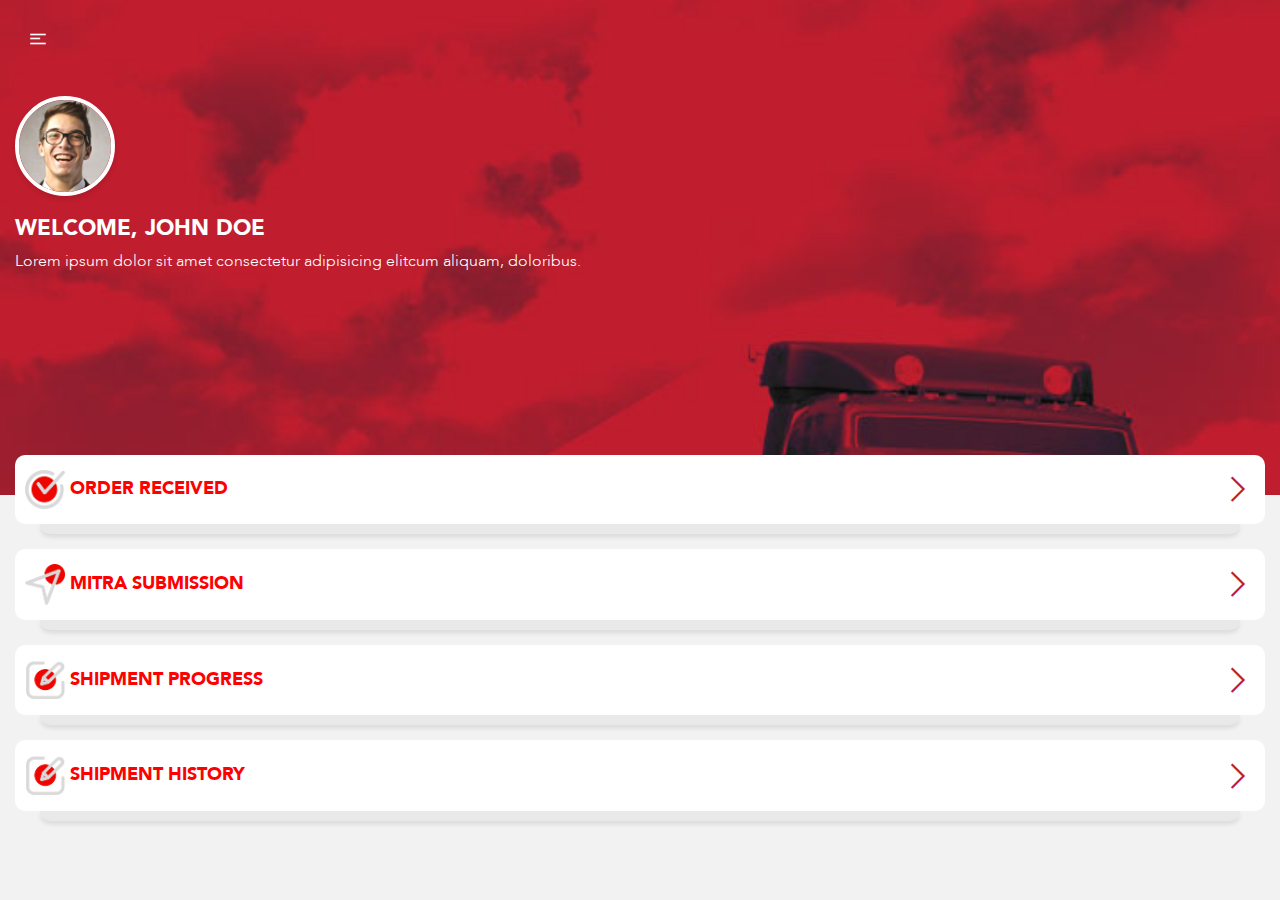
==== home.html @ 954e8e5e "init" ====
<!DOCTYPE html>
<html lang="en">
  <head>
    <meta charset="utf-8">
    <meta http-equiv="X-UA-Compatible" content="IE=edge">
    <meta name="viewport" content="width=device-width, initial-scale=1, shrink-to-fit=no">
    <title>DJS</title>
    <meta name="description" content="">
    <meta name="keywords" content="">
    <meta name="author" content="">

    <!-- <script type="text/javascript" src="cordova.js"></script> -->

    <!-- CSS Files -->
    <link rel="stylesheet" type="text/css" href="css/bootstrap.min.css">
    <link rel="stylesheet" type="text/css" href="css/font-awesome.min.css">
    <link rel="stylesheet" type="text/css" href="css/bootstrap-material-design.css">
    <link rel="stylesheet" type="text/css" href="css/ripples.min.css">
    <link rel="stylesheet" type="text/css" href="css/style.css">



</head>
<body>

  <div class="wraper">

    <div id="sidebar-nav" class="sidebar">
      <div class="sidebar-scroll">
        <div class="wrap-user">
          <div class="user">
            <img src="images/user.jpg" alt="" class="img-circle">
            <div class="info">John doe</div>
          </div>
        </div>
        <nav>
          <ul class="nav">
            <li><a href="order-received.html" class="btn btn-default">ORDER RECEIVED</a></li></li>
            <li><a href="mitra-submission.html" class="btn btn-default">MITRA SUBMISSION</a></li></li>
            <li><a href="shipment-progress.html" class="btn btn-default">SHIPMENT PROGRESS</a></li></li>
            <li><a href="shipment-history.html" class="btn btn-default">SHIPMENT HISTORY</a></li></li>
            <li><a href="javascript:void(0)" class="btn btn-default">LOGOUT</a></li></li>
          </ul>       
        </nav>
      </div>
    </div>
    <!-- end menu sidebar -->
    <div class="ssm-overlay ssm-toggle-nav"></div>


    <div class="bghome">
      <div class="header bg-transparant">
        <div class="container-fluid">
          <!-- <div class="page-title">ORDER</div> -->
          <a href="#" class="btn btn-header btn-burger btn-left ssm-toggle-nav"><i class="ic icon-enav-5"></i> </a>
          <!-- <a href="#" class="btn btn-header btn-right"><i class="ic icon-enav-1"></i> ORDER</a> -->
          <div class="user">
            <img src="images/user.jpg" alt="" class="img-circle">
          </div>
          <div class="nama">
            <h2>WELCOME, JOHN DOE</h2>
            <p>Lorem ipsum dolor sit amet consectetur adipisicing elitcum aliquam, doloribus.</p>
          </div>

        </div>
      </div>
    </div>
    
   <div class="container-fluid">

    <div class="box navhome box-overlap">
      <div class="row">
        <div class="col-xs-12"><a href="order-received.html" class=""><img src="css/images/home-icon-1.png" alt=""> ORDER RECEIVED</a></div>
      </div>
    </div>

    <div class="box navhome">
      <div class="row">
        <div class="col-xs-12"><a href="mitra-submission.html" class=""><img src="css/images/home-icon-2.png" alt=""> MITRA SUBMISSION</a></div>
      </div>
    </div>

    <div class="box navhome">
      <div class="row">
        <div class="col-xs-12"><a href="shipment-progress.html" class=""><img src="css/images/home-icon-3.png" alt=""> SHIPMENT PROGRESS</a></div>
      </div>
    </div>
    
    <div class="box navhome">
      <div class="row">
        <div class="col-xs-12"><a href="shipment-history.html" class=""><img src="css/images/home-icon-3.png" alt=""> SHIPMENT HISTORY</a></div>
      </div>
    </div>

   </div>


  </div>




  <script type="text/javascript" src="js/jquery.min.js"></script>
  <script type="text/javascript" src="js/bootstrap.min.js"></script>
  <script type="text/javascript" src="js/material.min.js"></script>
  <script type="text/javascript" src="js/ripples.min.js"></script>

  <script type="text/javascript" src="js/jquery.touchSwipe.min.js"></script>
  <script type="text/javascript" src="js/jquery.slideandswipe.min.js"></script>

  <script type="text/javascript" src="js/global.js"></script>

</body>
</html>
---- css/ripples.min.css ----
.withripple{position:relative}.ripple-container{position:absolute;top:0;left:0;z-index:1;width:100%;height:100%;overflow:hidden;border-radius:inherit;pointer-events:none}.ripple{position:absolute;width:20px;height:20px;margin-left:-10px;margin-top:-10px;border-radius:100%;background-color:#000;background-color:rgba(0,0,0,.05);-webkit-transform:scale(1);-ms-transform:scale(1);-o-transform:scale(1);transform:scale(1);-webkit-transform-origin:50%;-ms-transform-origin:50%;-o-transform-origin:50%;transform-origin:50%;opacity:0;pointer-events:none}.ripple.ripple-on{-webkit-transition:opacity .15s ease-in 0s,-webkit-transform .5s cubic-bezier(.4,0,.2,1) .1s;-o-transition:opacity .15s ease-in 0s,-o-transform .5s cubic-bezier(.4,0,.2,1) .1s;transition:opacity .15s ease-in 0s,transform .5s cubic-bezier(.4,0,.2,1) .1s;opacity:.1}.ripple.ripple-out{-webkit-transition:opacity .1s linear 0s!important;-o-transition:opacity .1s linear 0s!important;transition:opacity .1s linear 0s!important;opacity:0}
/*# sourceMappingURL=ripples.min.css.map */
---- css/style.css ----
@charset "UTF-8";
/*
Template Name: Autoexped
Author: 
Author URI: 
Version: 1.0
*/
/**
 * VARIABLE
 * -----------------------------------------------------------------------------
 */
.bolder {
  font-weight: 600; }

.cfix {
  content: '';
  display: block;
  width: 100%;
  clear: both; }

@font-face {
  font-family: 'Avenir';
  src: url("../fonts/Avenir-Light.eot");
  src: url("../fonts/Avenir-Light.eot?#iefix") format("embedded-opentype"), url("../fonts/Avenir-Light.woff2") format("woff2"), url("../fonts/Avenir-Light.woff") format("woff"), url("../fonts/Avenir-Light.ttf") format("truetype"), url("../fonts/Avenir-Light.svg#Avenir-Light") format("svg");
  font-weight: 300;
  font-style: normal; }
@font-face {
  font-family: 'Avenir';
  src: url("../fonts/Avenir-Medium.eot");
  src: url("../fonts/Avenir-Medium.eot?#iefix") format("embedded-opentype"), url("../fonts/Avenir-Medium.woff2") format("woff2"), url("../fonts/Avenir-Medium.woff") format("woff"), url("../fonts/Avenir-Medium.ttf") format("truetype"), url("../fonts/Avenir-Medium.svg#Avenir-Medium") format("svg");
  font-weight: 500;
  font-style: normal; }
@font-face {
  font-family: 'Avenir';
  src: url("../fonts/Avenir-Black.eot");
  src: url("../fonts/Avenir-Black.eot?#iefix") format("embedded-opentype"), url("../fonts/Avenir-Black.woff2") format("woff2"), url("../fonts/Avenir-Black.woff") format("woff"), url("../fonts/Avenir-Black.ttf") format("truetype"), url("../fonts/Avenir-Black.svg#Avenir-Black") format("svg");
  font-weight: 900;
  font-style: normal; }
@font-face {
  font-family: "i-webfont";
  src: url("../fonts/ic-webfont.eot?51534236");
  src: url("../fonts/ic-webfont.eot?51534236#iefix") format("embedded-opentype"), url("../fonts/ic-webfont.woff2?51534236") format("woff2"), url("../fonts/ic-webfont.woff?51534236") format("woff"), url("../fonts/ic-webfont.ttf?51534236") format("truetype"), url("../fonts/ic-webfont.svg?51534236#enav-webfont") format("svg");
  font-weight: normal;
  font-style: normal; }
.ic {
  font-family: "i-webfont";
  font-style: normal;
  font-weight: normal;
  speak: none;
  display: inline-block;
  text-decoration: inherit;
  width: 1em;
  margin-right: .2em;
  text-align: center;
  /* opacity: .8; */
  /* For safety - reset parent styles, that can break glyph codes*/
  font-variant: normal;
  text-transform: none;
  /* fix buttons height, for twitter bootstrap */
  line-height: 1em;
  /* Animation center compensation - margins should be symmetric */
  /* remove if not needed */
  margin-left: .2em;
  /* you can be more comfortable with increased icons size */
  /* font-size: 120%; */
  /* Font smoothing. That was taken from TWBS */
  -webkit-font-smoothing: antialiased;
  -moz-osx-font-smoothing: grayscale;
  /* Uncomment for 3D effect */
  /* text-shadow: 1px 1px 1px rgba(127, 127, 127, 0.3); */ }

.icon-enav-1:before {
  content: '\e800'; }

/* '╬╡├í├ç' */
.icon-enav-2:before {
  content: '\e801'; }

/* '╬╡├í├ç' */
.icon-enav-3:before {
  content: '\e802'; }

/* '╬╡├í├ç' */
.icon-enav-4:before {
  content: '\e803'; }

/* '╬╡├í├ç' */
.icon-enav-5:before {
  content: '\e804'; }

/* '╬╡├í├ç' */
.icon-enav-6:before {
  content: '\e805'; }

/* '╬╡├í├ç' */
.icon-enav-7:before {
  content: '\e806'; }

/* '╬╡├í├ç' */
.icon-enav-8:before {
  content: '\e807'; }

/* '╬╡├í├ç' */
.icon-enav-9:before {
  content: '\e808'; }

/* '╬╡├í├ç' */
.icon-enav-10:before {
  content: '\e809'; }

/* '╬╡├í├ç' */
.icon-enav-11:before {
  content: '\e80a'; }

/* '╬╡├í├ç' */
.icon-enav-12:before {
  content: '\e80b'; }

/* '╬╡├í├ç' */
.icon-enav-13:before {
  content: '\e80c'; }

/* '╬╡├í├ç' */
.icon-enav-14:before {
  content: '\e80d'; }

/* '╬╡├í├ç' */
.icon-enav-15:before {
  content: '\e80e'; }

/* '╬╡├í├ç' */
.icon-enav-16:before {
  content: '\e80f'; }

/* '╬╡├í├ç' */
.icon-enav-17:before {
  content: '\e810'; }

/* '╬╡├í├ç' */
.icon-enav-18:before {
  content: '\e811'; }

/* '╬╡├í├ç' */
.icon-enav-19:before {
  content: '\e812'; }

/* '╬╡├í├ç' */
.icon-enav-20:before {
  content: '\e813'; }

/* '╬╡├í├ç' */
.icon-enav-21:before {
  content: '\e814'; }

/* '╬╡├í├ç' */
.icon-enav-22:before {
  content: '\e868'; }

/* '╬╡├í├ç' */
.icon-enav-23:before {
  content: '\e869'; }

/* '╬╡├í├ç' */
.icon-enav-24:before {
  content: '\e86A'; }

/* '╬╡├í├ç' */
.icon-enav-25:before {
  content: '\e86B'; }

/* '╬╡├í├ç' */
.icon-enav-26:before {
  content: '\e86C'; }

/* '╬╡├í├ç' */
.icon-enav-27:before {
  content: '\e86D'; }

/* '╬╡├í├ç' */
.icon-enav-28:before {
  content: '\e86E'; }

/* '╬╡├í├ç' */
.icon-enav-29:before {
  content: '\e86F'; }

/* '╬╡├í├ç' */
.icon-enav-30:before {
  content: '\e870'; }

/* '╬╡├í├ç' */
.icon-enav-31:before {
  content: '\e81E'; }

/* '╬╡├í├ç' */
.icon-enav-32:before {
  content: '\e81F'; }

/* '╬╡├í├ç' */
.icon-enav-33:before {
  content: '\e820'; }

/* '╬╡├í├ç' */
.icon-enav-34:before {
  content: '\e821'; }

/* '╬╡├í├ç' */
.icon-enav-35:before {
  content: '\e822'; }

/* '╬╡├í├ç' */
.icon-enav-36:before {
  content: '\e823'; }

/* '╬╡├í├ç' */
.icon-enav-37:before {
  content: '\e824'; }

/* '╬╡├í├ç' */
.icon-enav-38:before {
  content: '\e825'; }

/* '╬╡├í├ç' */
.icon-enav-39:before {
  content: '\e826'; }

/* '╬╡├í├ç' */
.icon-enav-40:before {
  content: '\e827'; }

/* '╬╡├í├ç' */
.icon-enav-41:before {
  content: '\e828'; }

/* '╬╡├í├ç' */
.icon-enav-42:before {
  content: '\e829'; }

/**
 * 2. GLOBAL
 * -----------------------------------------------------------------------------
 */
body,
button,
input,
select,
textarea {
  color: #878787;
  font-family: "Avenir", arial;
  font-weight: 300;
  font-size: 14px;
  font-style: normal; }

html, body {
  width: 100%;
  height: 100%;
  overflow: hidden; }

body {
  background: #f2f2f2; }

.font__color-1 {
  color: #bf1e2e; }

a, a:hover, a:active, a:focus {
  color: #ff0000;
  text-decoration: none;
  outline: 0; }

/* BUTTONS */
:focus {
  outline: none !important;
  outline: 0 !important; }

.btn, .btn-primary {
  font-size: 14px;
  color: #ffffff;
  padding: 15px 35px;
  border: 0;
  font-weight: 500; }

.btn-primary {
  background-color: #bf1e2e !important;
  color: #ffffff !important;
  border-radius: 30px; }
  .btn-primary:active, .btn-primary:hover {
    background-color: #bf1e2e !important;
    color: #ffffff !important; }

.spacer-10 {
  height: 10px; }
  .spacer-10::after {
    display: block;
    content: "";
    clear: both; }

.spacer-30 {
  height: 30px; }
  .spacer-30::after {
    display: block;
    content: "";
    clear: both; }

.spacer-50 {
  height: 50px; }
  .spacer-50::after {
    display: block;
    content: "";
    clear: both; }

.spacer-70 {
  height: 70px; }
  .spacer-70::after {
    display: block;
    content: "";
    clear: both; }

.spacer-90 {
  height: 70px; }
  .spacer-90::after {
    display: block;
    content: "";
    clear: both; }

/**
 * 3. HEADER-NAV
 * -----------------------------------------------------------------------------
 */
.header {
  height: 100px;
  background-color: #bf1e2e;
  position: relative; }
  .header.bg-transparant {
    background-color: transparent; }

.page-title {
  text-align: center;
  color: #ffffff;
  font-size: 18px;
  font-weight: 500;
  padding: 15px 10px;
  margin: 10px 1px;
  position: absolute;
  top: 0;
  left: 0;
  width: 100%;
  margin: 10px 0px; }
  .page-title img {
    height: 40px; }

.btn-header {
  color: #ffffff;
  font-size: 18px;
  font-weight: 500;
  padding: 15px 10px;
  display: inline-table;
  vertical-align: middle;
  /*background-color: $color_1;*/
  background-color: transparent;
  position: relative;
  z-index: 2;
  margin: 10px 0px; }
  .btn-header:not(.btn-raised) {
    color: #ffffff; }
  .btn-header:hover {
    background-color: #931723;
    color: #ffffff;
    text-decoration: none; }

.btn-left {
  float: left; }

.btn-right {
  float: right; }

/**
 * 1. CONTENT
 * -----------------------------------------------------------------------------
 */
/*Login*/
.wraper {
  width: 100%;
  height: 100%; }

.bg-1 {
  background-color: #bf1e2e; }

.bglogin {
  background: url("images/bg-login.jpg") center center no-repeat;
  background-size: cover;
  height: 55%; }
  .bglogin .logo {
    width: 200px;
    margin: 0 auto;
    padding-top: 15%; }

.bghome {
  background: url("images/bg-login.jpg") center center no-repeat;
  background-size: cover;
  height: 55%; }
  .bghome .user {
    display: block;
    clear: both;
    padding-top: 20px; }
    .bghome .user img {
      width: 100px;
      height: 100px;
      border: 4px solid #ffffff;
      -webkit-box-shadow: 0 3px 5px rgba(0, 0, 0, 0.1);
      box-shadow: 0 3px 5px rgba(0, 0, 0, 0.1); }
  .bghome .nama {
    color: #ffffff;
    width: 90%; }
    .bghome .nama h2 {
      font-size: 22px;
      font-weight: 900;
      font-family: "Avenir", arial; }
    .bghome .nama p {
      font-size: 16px; }

.form-group.is-focused label,
.form-group.is-focused label.control-label {
  color: #bf1e2e; }

.form-group.is-focused.label-placeholder label,
.form-group.is-focused.label-placeholder label.control-label {
  color: #bf1e2e; }

.flogin {
  text-align: center; }
  .flogin .ic {
    color: #bf1e2e;
    font-size: 24px; }
  .flogin input::placeholder {
    color: #bf1e2e; }
  .flogin input, .flogin .control-label {
    color: #bf1e2e; }
  .flogin .form-group {
    margin: 20px 0 0 0; }

.btn-login {
  padding-left: 60px;
  padding-right: 60px; }

.sidebar-show .sidebar {
  left: 0; }

.notelogin {
  text-align: center;
  color: #ffffff;
  font-size: small; }

.sidebar {
  /*-webkit-transition: all 0.3s ease-in-out;
  -moz-transition: all 0.3s ease-in-out;
  -ms-transition: all 0.3s ease-in-out;
  -o-transition: all 0.3s ease-in-out;
  transition: all 0.3s ease-in-out;
  width: $geser;
  height: 100%;
  float: left;
  background-color: $color_1;
  position: fixed;
  left: -$geser;
  z-index: 999;*/
  height: 100%;
  width: 280px;
  background-color: #bf1e2e;
  left: 0;
  top: 0;
  z-index: 999;
  position: fixed;
  overflow-y: auto;
  overflow-x: visible;
  transform: translate(-280px, 0); }
  .sidebar .wrap-user {
    background-color: #ffffff;
    padding: 0 20px;
    height: 80px;
    margin-bottom: 50px; }
  .sidebar .user {
    position: relative;
    bottom: -18px; }
    .sidebar .user img {
      width: 80px;
      height: 80px;
      border: 4px solid #ffffff;
      -webkit-box-shadow: 0 3px 5px rgba(0, 0, 0, 0.1);
      box-shadow: 0 3px 5px rgba(0, 0, 0, 0.1); }
    .sidebar .user .info {
      color: #bf1e2e;
      font-size: 20px;
      display: inline-table;
      text-transform: uppercase;
      margin-left: 10px; }
  .sidebar .nav li a {
    text-decoration: none;
    background-color: transparent;
    color: #ffffff !important;
    text-align: left !important; }

/* overlay layer */
.ssm-overlay {
  position: fixed;
  top: 0;
  right: 0;
  bottom: 0;
  left: 0;
  background-color: rgba(0, 0, 0, 0.9);
  display: none;
  z-index: 20; }

/* prevent scroll when nav is open */
.is-navOpen {
  overflow: hidden; }

.overlay {
  content: '';
  background-color: rgba(0, 0, 0, 0.9);
  position: absolute;
  top: 0;
  left: 0;
  right: 0;
  bottom: 0;
  width: 100%;
  z-index: 20;
  display: none; }

.wrap-content {
  position: relative;
  height: calc(100% - 100px + 40px);
  z-index: 10;
  margin-top: -40px;
  width: 100%;
  padding-bottom: 50px; }

.content-scroll {
  overflow: auto; }

.content {
  display: block; }

.shadow-box, .box:after {
  content: '';
  width: 96%;
  height: 10px;
  background-color: #e9e9e9;
  position: absolute;
  bottom: -10px;
  border-radius: 0 0 10px 10px;
  left: 2%;
  -webkit-box-shadow: 0 3px 5px rgba(0, 0, 0, 0.1);
  box-shadow: 0 3px 5px rgba(0, 0, 0, 0.1); }

.panah, .box.navhome:before, .box.item-tracking:before, .box.history .detail:after, .box.order .detail:after {
  font-family: "i-webfont";
  content: '\e81E';
  color: #bf1e2e;
  font-size: 34px;
  -webkit-transform: translateY(-50%);
  -ms-transform: translateY(-50%);
  transform: translateY(-50%); }

.box {
  background-color: #ffffff;
  position: relative;
  border-radius: 10px;
  margin-bottom: 25px; }
  .box .title {
    font-size: 20px;
    color: #bf1e2e; }
  .box .title-subtotal {
    font-size: 24px;
    color: #bf1e2e;
    font-weight: 900;
    text-align: right;
    float: right; }
  .box.login {
    padding: 0 10px;
    margin-top: 20px; }
  .box.navhome {
    padding: 15px 10px;
    color: #ff0000;
    font-size: 18px;
    font-weight: 900; }
    .box.navhome:before {
      position: absolute;
      top: 50%;
      right: 10px; }
    .box.navhome img {
      width: 40px; }
    .box.navhome a {
      color: #ff0000;
      display: block; }
  .box.single {
    padding: 24px 10px; }
  .box.tabel {
    padding: 0 10px; }
    .box.tabel > .row {
      margin-right: -10px;
      margin-left: -10px;
      border-bottom: 1px solid #e9e9e9; }
      .box.tabel > .row > [class^="col-"],
      .box.tabel > .row > [class*=" col-"] {
        padding: 10px 10px;
        border-right: 1px solid #e9e9e9; }
        .box.tabel > .row > [class^="col-"]:last-child,
        .box.tabel > .row > [class*=" col-"]:last-child {
          border-right: 0; }
    .box.tabel .footer {
      background-color: #f9f9f9;
      border-radius: 0 0 10px 10px; }
  .box.item-tracking {
    padding: 10px 10px; }
    .box.item-tracking a {
      display: block;
      text-decoration: none; }
    .box.item-tracking .meta-date {
      color: #878787;
      display: flex; }
      .box.item-tracking .meta-date .ic {
        font-size: 20px; }
    .box.item-tracking .body {
      font-size: 30px;
      font-weight: 900;
      color: #bf1e2e; }
      .box.item-tracking .body span {
        font-size: 30px;
        font-weight: 300; }
    .box.item-tracking:before {
      position: absolute;
      top: 50%;
      right: 10px; }
    .box.item-tracking:hover {
      background-color: #f9f9f9; }
  .box.history {
    padding: 10px 0;
    position: relative; }
    .box.history .item {
      padding: 10px 10px;
      border-bottom: 1px solid #e7e7e7; }
      .box.history .item:last-child {
        border-bottom: 0; }
    .box.history .nopol, .box.history .kurir {
      color: #df3143;
      font-weight: 900;
      margin-left: 40px;
      margin-bottom: 10px;
      position: relative; }
      .box.history .nopol:before, .box.history .kurir:before {
        font-family: "i-webfont";
        content: '\e821';
        color: #df3143;
        font-size: 30px;
        position: absolute;
        left: -38px;
        top: -10px;
        font-weight: normal; }
      .box.history .nopol span, .box.history .kurir span {
        font-weight: 300;
        display: block;
        color: #878787; }
    .box.history .kurir:before {
      font-family: "i-webfont";
      content: '\e822'; }
    .box.history .kurir span {
      display: inline-table; }
    .box.history .detail {
      position: absolute;
      top: 50%;
      right: 40px;
      color: #df3143;
      -webkit-transform: translateY(-50%);
      -ms-transform: translateY(-50%);
      transform: translateY(-50%);
      font-weight: 900; }
      .box.history .detail:after {
        position: absolute;
        top: 50%;
        right: -28px;
        font-weight: 400; }
      .box.history .detail.complete {
        color: #878787; }
  .box.order {
    padding: 10px 0;
    position: relative; }
    .box.order .item {
      padding: 10px 10px;
      border-bottom: 1px solid #e7e7e7; }
      .box.order .item:last-child {
        border-bottom: 0; }
    .box.order .nopol, .box.order .kurir, .box.order .title {
      color: #df3143;
      font-weight: 900;
      margin-left: 40px;
      margin-bottom: 10px;
      position: relative; }
      .box.order .nopol:before, .box.order .kurir:before, .box.order .title:before {
        font-family: "i-webfont";
        content: '\e829';
        color: #df3143;
        font-size: 24px;
        position: absolute;
        left: -38px;
        top: -10px;
        font-weight: normal; }
      .box.order .nopol span, .box.order .kurir span, .box.order .title span {
        font-weight: 300;
        display: block;
        color: #878787; }
    .box.order .kurir:before {
      font-family: "i-webfont";
      content: '\e828';
      color: #878787; }
    .box.order .kurir span {
      display: inline-table; }
    .box.order .price {
      color: #df3143;
      font-weight: 900;
      margin-left: 5px;
      margin-bottom: 0; }
    .box.order .detail {
      position: absolute;
      top: 50%;
      right: 40px;
      color: #df3143;
      -webkit-transform: translateY(-50%);
      -ms-transform: translateY(-50%);
      transform: translateY(-50%);
      font-weight: 900; }
      .box.order .detail:after {
        position: absolute;
        top: 50%;
        right: -28px;
        font-weight: 400; }
      .box.order .detail.complete {
        color: #878787; }
  .box.mitra {
    padding: 10px 0;
    position: relative; }
    .box.mitra .heading {
      background-color: #bf1e2e;
      color: #ffffff;
      text-align: center;
      padding: 10px;
      margin-top: -10px;
      font-weight: 900;
      border-top-left-radius: 10px;
      border-top-right-radius: 10px; }
    .box.mitra .item {
      border-bottom: 1px solid #d6d6d6; }
      .box.mitra .item:last-child {
        border-bottom: 0; }
    .box.mitra .md-checkbox {
      position: relative;
      padding: 10px 15px;
      /*pindah*/ }
      .box.mitra .md-checkbox label {
        cursor: pointer;
        color: #df3143;
        font-weight: 900; }
        .box.mitra .md-checkbox label:before, .box.mitra .md-checkbox label:after {
          content: "";
          position: absolute;
          right: 15px;
          top: 12px; }
        .box.mitra .md-checkbox label:before {
          width: 20px;
          height: 20px;
          background: #f2f2f2;
          border: 1px solid #d6d6d6;
          border-radius: 2px;
          cursor: pointer;
          transition: background .3s; }
      .box.mitra .md-checkbox input[type="checkbox"] {
        display: none; }
      .box.mitra .md-checkbox a {
        color: #000;
        text-decoration: none;
        display: block; }
        .box.mitra .md-checkbox a:hover {
          color: #bf1e2e; }
      .box.mitra .md-checkbox input[type="checkbox"] {
        outline: 0;
        margin-right: 10px; }
      .box.mitra .md-checkbox input[type="checkbox"]:checked + label:before {
        background: #f2f2f2;
        border: 1px solid #d6d6d6; }
      .box.mitra .md-checkbox input[type="checkbox"]:checked + label:after {
        transform: rotate(-45deg);
        top: 17px;
        right: 18px;
        width: 12px;
        height: 6px;
        border: 3px solid #bf1e2e;
        border-top-style: none;
        border-right-style: none; }
      .box.mitra .md-checkbox .panel-default > .panel-heading a {
        display: block; }
      .box.mitra .md-checkbox label {
        cursor: pointer; }
        .box.mitra .md-checkbox label:before, .box.mitra .md-checkbox label:after {
          top: 12px; }
      .box.mitra .md-checkbox input[type="checkbox"]:checked + label:after {
        top: 17px; }

.box-overlap {
  margin-top: -40px;
  position: relative;
  z-index: 2; }
  .box-overlap.overlap-map {
    z-index: 999; }

.map {
  height: 350px;
  width: calc(100% + 30px);
  margin-left: -15px;
  margin-right: -15px;
  position: relative;
  z-index: 2; }

.skrol {
  position: relative;
  width: 100%;
  padding-bottom: 50px;
  height: calc(100% - 300px );
  /*height: 300px;*/
  z-index: 3;
  margin-top: -40px;
  overflow: scroll; }

.mapket {
  position: relative;
  margin-top: -40px;
  z-index: 99;
 	/*position: relative;
    width: 100%;
    padding-bottom: 50px;
    height: 350px;
	z-index: 3;
	margin-top: - $overlap;
	overflow-y: scroll;
	overflow-x: hidden;*/ }

.ket-peta .item {
  padding: 20px 0; }
.ket-peta .no {
  width: 50px;
  height: 50px;
  border-radius: 50%;
  background-color: red;
  color: #ffffff;
  text-align: center;
  display: inline-table;
  border: 4px solid #ffffff;
  font-size: 28px;
  -webkit-box-shadow: 0 5px 15px rgba(0, 0, 0, 0.2);
  box-shadow: 0 5px 15px rgba(0, 0, 0, 0.2);
  margin-top: -8px;
  margin-right: 8px; }
.ket-peta .meta {
  font-weight: 900;
  color: red;
  display: inline-table;
  vertical-align: middle; }
  .ket-peta .meta span {
    display: block;
    font-weight: 300;
    color: #878787; }
  .ket-peta .meta.note {
    float: right;
    border-left: 1px solid #ccc;
    padding-left: 10px;
    min-width: 100px; }

.btn-date {
  color: #bf1e2e;
  text-align: right; }
  .btn-date .caret {
    background-color: #f8f8f8; }

.tabs-tracking {
  background-color: #ffffff;
  position: relative;
  border-radius: 10px;
  /*margin-bottom: 25px;*/
  color: #878787;
  text-align: center;
  position: relative;
  	/*&:after{
   		@extend .shadow-box;
   	}*/ }
  .tabs-tracking > li {
    width: 50%; }
    .tabs-tracking > li a {
      color: #878787 !important;
      padding: 18px 0;
      font-weight: 500; }
      .tabs-tracking > li a:hover {
        color: #bf1e2e !important; }
    .tabs-tracking > li.active a {
      color: #bf1e2e !important;
      background-color: #f0f0f0 !important; }
    .tabs-tracking > li:nth-child(odd) a {
      border-top-left-radius: 10px;
      border-bottom-left-radius: 10px; }
    .tabs-tracking > li:nth-child(even) a {
      border-top-right-radius: 10px;
      border-bottom-right-radius: 10px; }

.shadow-tab {
  width: 96%;
  height: 10px;
  margin: 0 auto;
  background-color: #e9e9e9;
  border-radius: 0 0 10px 10px;
  -webkit-box-shadow: 0 3px 5px rgba(0, 0, 0, 0.1);
  box-shadow: 0 3px 5px rgba(0, 0, 0, 0.1);
  margin-bottom: 25px; }

.btn.btn-fab i.ic, .btn-fab.btn-primary i.ic, .input-group-btn .btn.btn-fab i.ic, .input-group-btn .btn-fab.btn-primary i.ic {
  position: absolute;
  top: 50%;
  left: 50%;
  -webkit-transform: translate(-24px, -13px);
  -ms-transform: translate(-24px, -13px);
  -o-transform: translate(-24px, -13px);
  transform: translate(-24px, -13px);
  line-height: 28px;
  width: 28px; }

.btn i.ic, .btn-primary i.ic, .input-group-btn .btn i.ic, .input-group-btn .btn-primary i.ic {
  vertical-align: middle; }

.addunit {
  color: #bf1e2e; }
  .addunit .ic {
    font-size: 35px; }

/* MODAL */
.form-group.is-focused .form-control {
  outline: none;
  background-image: -webkit-gradient(linear, left top, left bottom, from(#bf1e2e), to(#bf1e2e)), -webkit-gradient(linear, left top, left bottom, from(#D2D2D2), to(#D2D2D2));
  background-image: -webkit-linear-gradient(#bf1e2e, #bf1e2e), -webkit-linear-gradient(#D2D2D2, #D2D2D2);
  background-image: -o-linear-gradient(#bf1e2e, #bf1e2e), -o-linear-gradient(#D2D2D2, #D2D2D2);
  background-image: linear-gradient(#bf1e2e, #bf1e2e), linear-gradient(#D2D2D2, #D2D2D2);
  -webkit-background-size: 100% 2px, 100% 1px;
  background-size: 100% 2px, 100% 1px;
  -webkit-box-shadow: none;
  box-shadow: none;
  -webkit-transition-duration: 0.3s;
  -o-transition-duration: 0.3s;
  transition-duration: 0.3s; }

.form-group.is-focused .form-control .material-input:after {
  background-color: #bf1e2e; }

.modalp .modal-content, .finput .modal-content {
  border-radius: 6px; }
  .modalp .modal-content .modal-header, .finput .modal-content .modal-header {
    border-bottom: none;
    padding-top: 24px;
    padding-right: 24px;
    padding-bottom: 0;
    padding-left: 24px;
    background-color: #bf1e2e;
    text-align: center;
    color: #ffffff;
    padding-bottom: 20px;
    border-radius: 6px 6px 0 0; }
.modalp .form-group, .finput .form-group {
  margin: 0;
  padding-bottom: 0; }
  .modalp .form-group.selek, .finput .form-group.selek {
    position: relative; }
    .modalp .form-group.selek:after, .finput .form-group.selek:after {
      font-family: "i-webfont";
      content: '\e870';
      position: absolute;
      bottom: 2px;
      right: 10px;
      color: #bf1e2e;
      transform: rotate(-90deg);
      font-size: 24px; }
.modalp .form-control, .finput .form-control {
  color: #bf1e2e;
  font-size: 20px; }
.modalp .modal-footer, .finput .modal-footer {
  text-align: center !important; }
  .modalp .modal-footer .btn-primary, .finput .modal-footer .btn-primary {
    padding-left: 70px;
    padding-right: 70px; }

.form-group.normal label.control-label {
  color: #878787;
  font-size: initial; }

.finput {
  padding: 0 20px; }

/* Responsive */
@media (max-width: 767px) {
  body,
  button,
  input,
  select,
  textarea {
    font-size: 13px; }

  .box .title {
    font-size: 16px; }
  .box .title-subtotal {
    font-size: 20px; } }
@media (max-width: 425px) {
  .box.history .nopol, .box.history .kurir, .box.history .kurir {
    font-size: 11px; }
  .box.history .detail {
    font-size: 11px; }

  .ket-peta .no {
    width: 40px;
    height: 40px;
    font-size: 22px; }
  .ket-peta .meta {
    font-size: 11px; }
    .ket-peta .meta span {
      font-size: 12px; }
    .ket-peta .meta.note {
      max-width: 100px; } }
/**
 * 3. FOOTER
 * -----------------------------------------------------------------------------
 */
/**
 * 2. CONTENT
 * -----------------------------------------------------------------------------
 */

/*# sourceMappingURL=style.css.map */
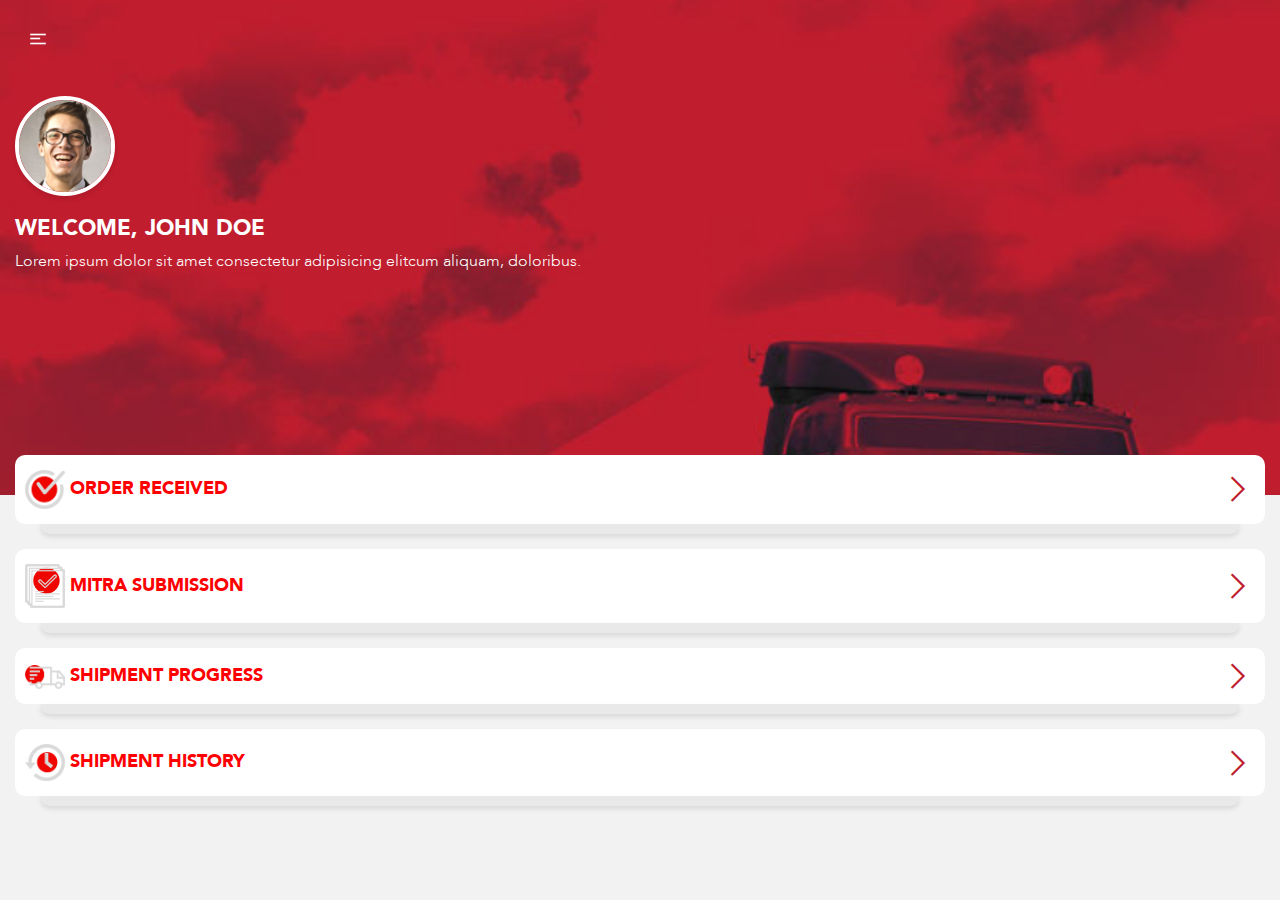
==== commit 8dd76004: "update 2" ====
--- a/home.html
+++ b/home.html
@@ -89,7 +89,7 @@
     
     <div class="box navhome">
       <div class="row">
-        <div class="col-xs-12"><a href="shipment-history.html" class=""><img src="css/images/home-icon-3.png" alt=""> SHIPMENT HISTORY</a></div>
+        <div class="col-xs-12"><a href="shipment-history.html" class=""><img src="css/images/home-icon-4.png" alt=""> SHIPMENT HISTORY</a></div>
       </div>
     </div>
 
--- a/css/style.css
+++ b/css/style.css
@@ -236,6 +236,10 @@
 .icon-enav-42:before {
   content: '\e829'; }
 
+/* '╬╡├í├ç' */
+.icon-enav-43:before {
+  content: '\e82A'; }
+
 /**
  * 2. GLOBAL
  * -----------------------------------------------------------------------------
@@ -552,7 +556,7 @@
   -webkit-box-shadow: 0 3px 5px rgba(0, 0, 0, 0.1);
   box-shadow: 0 3px 5px rgba(0, 0, 0, 0.1); }
 
-.panah, .box.navhome:before, .box.item-tracking:before, .box.history .detail:after, .box.order .detail:after {
+.panah, .box.navhome:before, .box.item-tracking:before, .box.history .detail:after, .box.order .detail:after, .box.pilih-perusahaan .detail:after {
   font-family: "i-webfont";
   content: '\e81E';
   color: #bf1e2e;
@@ -641,13 +645,13 @@
       border-bottom: 1px solid #e7e7e7; }
       .box.history .item:last-child {
         border-bottom: 0; }
-    .box.history .nopol, .box.history .kurir {
+    .box.history .nopol, .box.history .kurir, .box.history .box.pilih-perusahaan .lokasi, .box.pilih-perusahaan .box.history .lokasi {
       color: #df3143;
       font-weight: 900;
       margin-left: 40px;
       margin-bottom: 10px;
       position: relative; }
-      .box.history .nopol:before, .box.history .kurir:before {
+      .box.history .nopol:before, .box.history .kurir:before, .box.history .box.pilih-perusahaan .lokasi:before, .box.pilih-perusahaan .box.history .lokasi:before {
         font-family: "i-webfont";
         content: '\e821';
         color: #df3143;
@@ -656,7 +660,7 @@
         left: -38px;
         top: -10px;
         font-weight: normal; }
-      .box.history .nopol span, .box.history .kurir span {
+      .box.history .nopol span, .box.history .kurir span, .box.history .box.pilih-perusahaan .lokasi span, .box.pilih-perusahaan .box.history .lokasi span {
         font-weight: 300;
         display: block;
         color: #878787; }
@@ -689,13 +693,13 @@
       border-bottom: 1px solid #e7e7e7; }
       .box.order .item:last-child {
         border-bottom: 0; }
-    .box.order .nopol, .box.order .kurir, .box.order .title {
+    .box.order .nopol, .box.order .kurir, .box.order .box.pilih-perusahaan .lokasi, .box.pilih-perusahaan .box.order .lokasi, .box.order .title {
       color: #df3143;
       font-weight: 900;
       margin-left: 40px;
       margin-bottom: 10px;
       position: relative; }
-      .box.order .nopol:before, .box.order .kurir:before, .box.order .title:before {
+      .box.order .nopol:before, .box.order .kurir:before, .box.order .box.pilih-perusahaan .lokasi:before, .box.pilih-perusahaan .box.order .lokasi:before, .box.order .title:before {
         font-family: "i-webfont";
         content: '\e829';
         color: #df3143;
@@ -704,7 +708,7 @@
         left: -38px;
         top: -10px;
         font-weight: normal; }
-      .box.order .nopol span, .box.order .kurir span, .box.order .title span {
+      .box.order .nopol span, .box.order .kurir span, .box.order .box.pilih-perusahaan .lokasi span, .box.pilih-perusahaan .box.order .lokasi span, .box.order .title span {
         font-weight: 300;
         display: block;
         color: #878787; }
@@ -751,58 +755,230 @@
       border-bottom: 1px solid #d6d6d6; }
       .box.mitra .item:last-child {
         border-bottom: 0; }
-    .box.mitra .md-checkbox {
-      position: relative;
-      padding: 10px 15px;
-      /*pindah*/ }
-      .box.mitra .md-checkbox label {
-        cursor: pointer;
+  .box.shipping-history {
+    padding: 5px 0 15px 0;
+    position: relative; }
+    .box.shipping-history .heading {
+      color: #df3143;
+      font-weight: 900;
+      text-align: center;
+      padding: 10px 0;
+      border-bottom: 1px solid #e7e7e7; }
+    .box.shipping-history .item {
+      padding: 10px 10px;
+      border-bottom: 1px solid #e7e7e7; }
+      .box.shipping-history .item:last-child {
+        border-bottom: 0; }
+    .box.shipping-history .mitra-name {
+      color: #df3143;
+      font-weight: 900;
+      margin-left: 40px;
+      margin-bottom: 1px;
+      position: relative; }
+      .box.shipping-history .mitra-name:before {
+        font-family: "i-webfont";
+        content: '\e829';
         color: #df3143;
-        font-weight: 900; }
-        .box.mitra .md-checkbox label:before, .box.mitra .md-checkbox label:after {
-          content: "";
-          position: absolute;
-          right: 15px;
-          top: 12px; }
-        .box.mitra .md-checkbox label:before {
-          width: 20px;
-          height: 20px;
-          background: #f2f2f2;
-          border: 1px solid #d6d6d6;
-          border-radius: 2px;
-          cursor: pointer;
-          transition: background .3s; }
-      .box.mitra .md-checkbox input[type="checkbox"] {
-        display: none; }
-      .box.mitra .md-checkbox a {
-        color: #000;
-        text-decoration: none;
-        display: block; }
-        .box.mitra .md-checkbox a:hover {
-          color: #bf1e2e; }
-      .box.mitra .md-checkbox input[type="checkbox"] {
-        outline: 0;
-        margin-right: 10px; }
-      .box.mitra .md-checkbox input[type="checkbox"]:checked + label:before {
-        background: #f2f2f2;
-        border: 1px solid #d6d6d6; }
-      .box.mitra .md-checkbox input[type="checkbox"]:checked + label:after {
-        transform: rotate(-45deg);
-        top: 17px;
-        right: 18px;
-        width: 12px;
-        height: 6px;
-        border: 3px solid #bf1e2e;
-        border-top-style: none;
-        border-right-style: none; }
-      .box.mitra .md-checkbox .panel-default > .panel-heading a {
-        display: block; }
-      .box.mitra .md-checkbox label {
-        cursor: pointer; }
-        .box.mitra .md-checkbox label:before, .box.mitra .md-checkbox label:after {
-          top: 12px; }
-      .box.mitra .md-checkbox input[type="checkbox"]:checked + label:after {
-        top: 17px; }
+        font-size: 24px;
+        position: absolute;
+        left: -38px;
+        top: -10px;
+        font-weight: normal; }
+    .box.shipping-history .route {
+      color: #df3143;
+      margin-left: 40px; }
+    .box.shipping-history .unit {
+      color: #df3143;
+      font-weight: 900;
+      margin-left: 40px;
+      margin-bottom: 20px; }
+    .box.shipping-history .meta {
+      position: absolute;
+      top: 0;
+      right: 25px;
+      text-align: right; }
+    .box.shipping-history .date {
+      margin-bottom: 24px; }
+    .box.shipping-history .detail {
+      padding: 8px 20px;
+      background-color: #bf1e2e !important;
+      color: #ffffff !important;
+      border-radius: 30px;
+      font-size: 11px;
+      -webkit-box-shadow: 0 5px 15px rgba(191, 30, 46, 0.4);
+      box-shadow: 0 5px 15px rgba(191, 30, 46, 0.4); }
+  .box.pilih-perusahaan {
+    padding: 5px 0 15px 0;
+    position: relative; }
+    .box.pilih-perusahaan .heading {
+      color: #df3143;
+      font-weight: 900;
+      text-align: center;
+      padding: 10px 10px;
+      border-bottom: 1px solid #e7e7e7; }
+      .box.pilih-perusahaan .heading.text-left {
+        text-align: left; }
+      .box.pilih-perusahaan .heading span {
+        font-weight: 300; }
+    .box.pilih-perusahaan .item {
+      padding: 10px 10px;
+      border-bottom: 1px solid #e7e7e7;
+      position: relative; }
+      .box.pilih-perusahaan .item:last-child {
+        border-bottom: 0; }
+      .box.pilih-perusahaan .item > div {
+        margin-bottom: 13px; }
+    .box.pilih-perusahaan .perusahaan-name {
+      color: #df3143;
+      font-weight: 900;
+      margin-left: 40px;
+      margin-bottom: 1px;
+      position: relative; }
+      .box.pilih-perusahaan .perusahaan-name:before {
+        font-family: "i-webfont";
+        content: '\e829';
+        color: #df3143;
+        font-size: 24px;
+        position: absolute;
+        left: -38px;
+        top: -10px;
+        font-weight: normal; }
+    .box.pilih-perusahaan .nopol, .box.pilih-perusahaan .kurir, .box.pilih-perusahaan .lokasi {
+      color: #df3143;
+      font-weight: 900;
+      margin-left: 40px;
+      margin-bottom: 10px;
+      position: relative; }
+      .box.pilih-perusahaan .nopol:before, .box.pilih-perusahaan .kurir:before, .box.pilih-perusahaan .lokasi:before {
+        font-family: "i-webfont";
+        content: '\e821';
+        color: #df3143;
+        font-size: 30px;
+        position: absolute;
+        left: -38px;
+        top: -10px;
+        font-weight: normal; }
+      .box.pilih-perusahaan .nopol span, .box.pilih-perusahaan .kurir span, .box.pilih-perusahaan .lokasi span {
+        font-weight: 300;
+        display: block;
+        /*color: $font__body-color;*/ }
+    .box.pilih-perusahaan .kurir:before {
+      font-family: "i-webfont";
+      content: '\e822'; }
+    .box.pilih-perusahaan .kurir span {
+      display: inline-table;
+      color: #878787; }
+    .box.pilih-perusahaan .lokasi:before {
+      font-family: "i-webfont";
+      content: '\e82A'; }
+    .box.pilih-perusahaan .lokasi span {
+      display: inline-table; }
+    .box.pilih-perusahaan .detail {
+      position: absolute;
+      top: 50%;
+      right: 40px;
+      color: #df3143;
+      -webkit-transform: translateY(-50%);
+      -ms-transform: translateY(-50%);
+      transform: translateY(-50%);
+      font-weight: 900; }
+      .box.pilih-perusahaan .detail:after {
+        position: absolute;
+        top: 50%;
+        right: -28px;
+        font-weight: 400; }
+      .box.pilih-perusahaan .detail.complete {
+        color: #878787; }
+    .box.pilih-perusahaan .status {
+      position: absolute;
+      top: 20%;
+      right: 15px;
+      color: #df3143;
+      font-weight: 900;
+      text-align: right; }
+      .box.pilih-perusahaan .status span {
+        display: block;
+        font-weight: 300;
+        color: #878787;
+        margin-bottom: 15px; }
+    .box.pilih-perusahaan .status-2 {
+      position: absolute;
+      top: 10px;
+      right: 15px;
+      color: #df3143;
+      font-weight: 900;
+      text-align: right; }
+      .box.pilih-perusahaan .status-2 span {
+        display: block;
+        font-weight: 300;
+        color: #878787;
+        margin-bottom: 10px; }
+    .box.pilih-perusahaan .detail-status {
+      margin-top: 30px;
+      padding: 8px 20px;
+      background-color: #bf1e2e !important;
+      color: #ffffff !important;
+      border-radius: 30px;
+      font-size: 11px;
+      -webkit-box-shadow: 0 5px 15px rgba(191, 30, 46, 0.4);
+      box-shadow: 0 5px 15px rgba(191, 30, 46, 0.4); }
+
+.md-checkbox {
+  position: relative;
+  padding: 10px 15px;
+  /*pindah*/ }
+  .md-checkbox label {
+    cursor: pointer;
+    color: #df3143;
+    font-weight: 900; }
+    .md-checkbox label:before, .md-checkbox label:after {
+      content: "";
+      position: absolute;
+      right: 15px;
+      top: 12px; }
+    .md-checkbox label:before {
+      width: 20px;
+      height: 20px;
+      background: #f2f2f2;
+      border: 1px solid #d6d6d6;
+      border-radius: 2px;
+      cursor: pointer;
+      transition: background .3s; }
+  .md-checkbox input[type="checkbox"] {
+    display: none; }
+  .md-checkbox a {
+    color: #000;
+    text-decoration: none;
+    display: block; }
+    .md-checkbox a:hover {
+      color: #bf1e2e; }
+  .md-checkbox input[type="checkbox"] {
+    outline: 0;
+    margin-right: 10px; }
+  .md-checkbox input[type="checkbox"]:checked + label:before {
+    background: #f2f2f2;
+    border: 1px solid #d6d6d6; }
+  .md-checkbox input[type="checkbox"]:checked + label:after {
+    transform: rotate(-45deg);
+    top: 17px;
+    right: 18px;
+    width: 12px;
+    height: 6px;
+    border: 3px solid #bf1e2e;
+    border-top-style: none;
+    border-right-style: none; }
+  .md-checkbox .panel-default > .panel-heading a {
+    display: block; }
+  .md-checkbox label {
+    cursor: pointer; }
+    .md-checkbox label:before, .md-checkbox label:after {
+      top: 12px; }
+  .md-checkbox input[type="checkbox"]:checked + label:after {
+    top: 17px; }
+
+.col-4 {
+  width: 33%;
+  float: left; }
 
 .box-overlap {
   margin-top: -40px;
@@ -1012,7 +1188,7 @@
   .box .title-subtotal {
     font-size: 20px; } }
 @media (max-width: 425px) {
-  .box.history .nopol, .box.history .kurir, .box.history .kurir {
+  .box.history .nopol, .box.history .kurir, .box.history .box.pilih-perusahaan .lokasi, .box.pilih-perusahaan .box.history .lokasi, .box.history .kurir {
     font-size: 11px; }
   .box.history .detail {
     font-size: 11px; }
